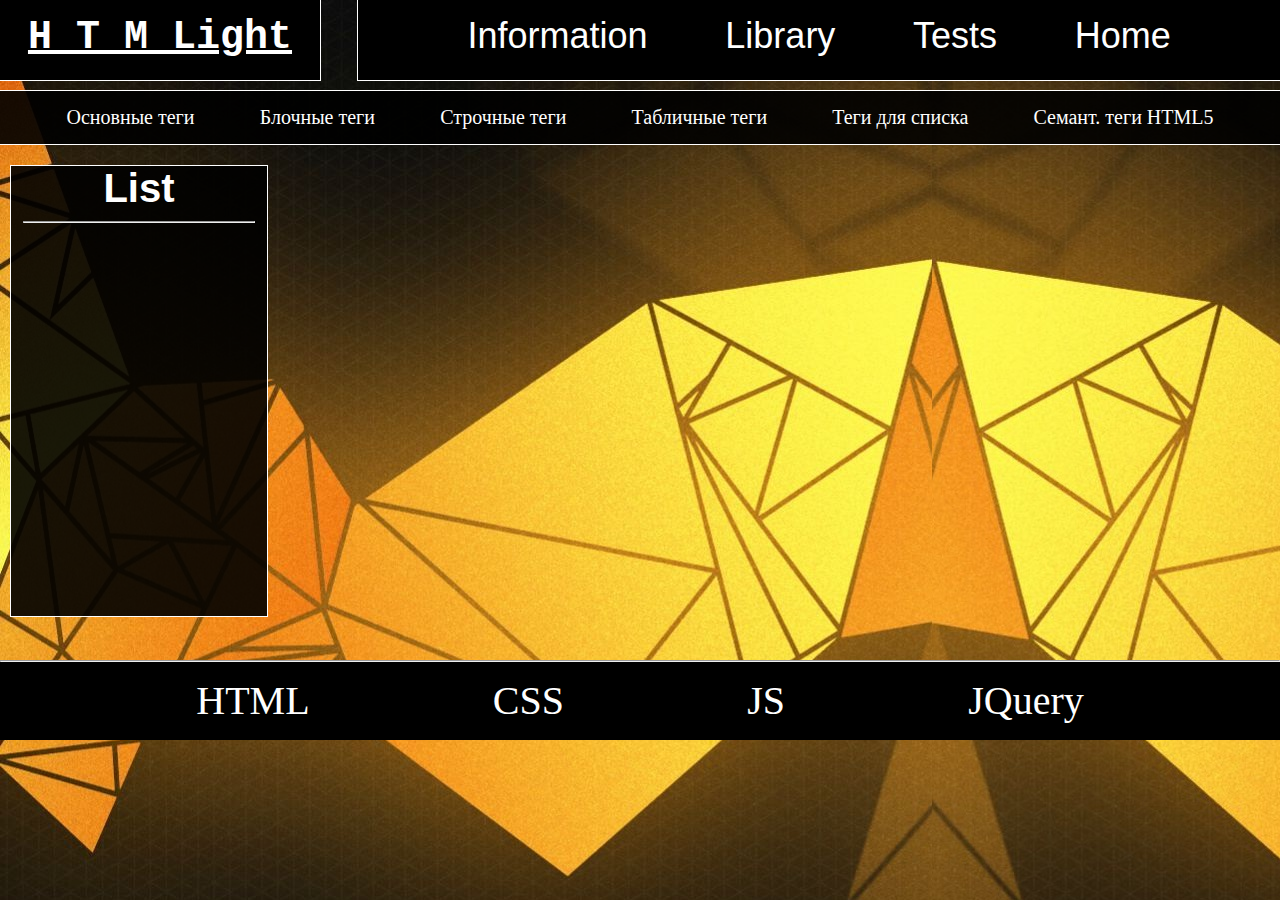
==== html/library.html @ e5018837 "Add files via upload" ====
<!DOCTYPE html> 
<html lang="ru">

<head>
     <meta charset="UTF-8">
     <title>Библиотека тегов</title>
     <meta name="viewport" content="width=device-width, initial-scale=1.0">
	 <link rel="stylesheet" type="text/css" href="../css/index.css">
	 <script src="https://ajax.googleapis.com/ajax/libs/jquery/3.4.1/jquery.min.js"></script>
	 <script type="text/javascript" src="../js/scripts.js"></script>
</head>

<body>
     <header>
	     <div class="logotype"><h1>H T M Light</h1></div>
	     <div class="comp_header">
		     <div class="header_links">
		         <ul class="headlinks">
		             <li><a class="head_link">Information</a></li>
			         <li><a class="head_link" href="library.html">Library</a></li>
			         <li><a class="head_link">Tests</a></li>
			         <li><a class="head_link" href="../index.html">Home</a></li>
			     </ul>
		     </div>
		 </div>
		 
		 <div class="mobile_header">
			 <div class="mobile_head_link"><a><img src="../images/Logo_4.png"></a></div>
			 <div class="mobile_head_link"><a><img src="../images/Logo_3.png"></a></div>
			 <div class="mobile_head_link"><a><img src="../images/Logo_2.png"></a></div>
		     <div class="mobile_head_link home"><a><img src="../images/Logo_1.png"></a></div>
		 </div>	 
     </header>
 
     <div class="main">
         <div class="library">
             <ul>
			     <li class="linker" onclick="call_links()"><p>Основные теги</p></li>
				 <li class="linker" onclick="call_links()"><p>Блочные теги</p></li>
				 <li class="linker" onclick="call_links()"><p>Строчные теги</p></li>
				 <li class="linker" onclick="call_links()"><p>Табличные теги</p></li>
				 <li class="linker" onclick="call_links()"><p>Теги для списка</p></li>
				 <li class="linker" onclick="call_links()"><p>Семант. теги HTML5</p></li>
             </ul>
         </div>		

         <div class="library_type">
		     <h3>List</h3>
			 <hr class="aut_line">
			 
			 <div class="type">
                 <p>html</p>
		         <p>head</p>
			     <p>body</p>
			 </div>
			 
			 <div class="type">
                 <p>h1...р6</p>
		         <p>div</p>
			     <p>hr</p>
				 <p>p</p>
				 <p>pre</p>
			     <p>hr</p>
				 <p>form</p>
			 </div>
			
			 <div class="type">
                 <p>a</p>
		         <p>br</p>
			     <p>img</p>
				 <p>sub</p>
				 <p>sup</p>
			     <p>b</p>
				 <p>i</p>
			 </div>
			
			 <div class="type">
                 <p>table</p>
		         <p>tr</p>
			     <p>td</p>
				 <p>th</p>
			 </div>
			
			 <div class="type">
                 <p>ol</p>
		         <p>ul</p>
			     <p>li</p>
				 <p>dd</p>
				 <p>dt</p>
				 <p>dl</p>
			 </div>
			
			 <div class="type">
                 <p>header</p>
		         <p>main</p>
			     <p>footer</p>
				 <p>nav</p>
				 <p>aricle</p>
				 <p>aside</p>
				 <p>section</p>
			 </div>
         </div>		
     </div>
 
     <footer>
	     <hr class="footer_line">
		 <p>HTML</p>
		 <p>CSS</p>
		 <p>JS</p>
		 <p>JQuery</p>
     </footer>
</body>

</html>
---- css/index.css ----
*{
	margin: 0;
	padding: 0;
}

html{
	background-image: url('../images/main.jpg');
}

li{
	margin-top: 15px;
	list-style-type: none;
}

h1{
	color: white;
	font-size: 40px;
	text-align: center;
	font-family: "Courier New", Courier, monospace;
	text-decoration: underline;
	transition: all 0.5s ease-out;
}

h1:hover{
	text-decoration: none;
	letter-spacing: 2px;
}

h3{
	color: white;
	font-size: 40px;
	text-align: center;
	font-family: "Trebuchet MS", Helvetica, sans-serif;
	padding-bottom: 10px;
}

a{
	text-decoration: none;
}
/*-----------------------------------------HEADER--------------------------------------------*/
header{
	width: 100%;
	min-height: 80px;
}

.logotype{
	display: inline-block;
	border-bottom: 1px solid white;
	border-right: 1px solid white;
	float: left;
	padding-top: 15px;
	background-color: rgba(0,0,0,1);
	min-height: 65px;
	width: 25%
}

.header_links{
	display: inline-block;
	border-bottom: 1px solid white;
	border-left: 1px solid white;
	float: right;
	background-color: rgba(0,0,0,1);
	padding-top: 15px;
	text-align: center;
	min-height: 65px;
	width: 72%
}

.head_link{
	color: white;
	font-size: 36px; 
	cursor: pointer;
	text-decoration: none;
	font-family: "Trebuchet MS", Helvetica, sans-serif;
	transition: all 0.2s ease-out;
}

ul.headlinks li{
	display: inline;
	margin-left: 6%;
	margin-right: 6%;
}

.head_link:hover{
	color: #ccad00;
	letter-spacing: 0.5px;
}

.mobile_header{
	display: none;
}
/*-----------------------------------------MAIN--------------------------------------------*/
.main{
	width: 100%;
	min-height: 550px;
	padding-top: 10px;
	text-align: center;
}

.articles{
	display: inline-block;
	border: 1px solid white;
	vertical-align: top;
	background-color: rgba(0,0,0,0.9);
	margin-top: 30px;
	padding-top: 20px;
	padding-bottom: 20px;
	cursor: pointer;
	width: 30%;
	min-height: 440px;
	transition: all 0.2s ease-out;
}

.articles:hover{
	background-color: rgba(1,14,7,0.95);
	transform: scale(1.05);
}

.main p{
    color: white;
	text-align: justify;
	font-size: 22px;
	margin-right: 20px;
	margin-left: 20px;
}

.update{
	display: inline-block;
	border: 1px solid white;
	vertical-align: top;
	background-color: rgba(0,0,0,0.9);
	margin-top: 30px;
	padding-top: 20px;
	padding-bottom: 20px;
	margin-left: 3%;
	margin-right: 3%;
	cursor: pointer;
	width: 30%;
	min-height: 440px;
	transition: all 0.2s ease-out;
}

.update:hover{
	background-color: rgba(25,20,1,0.95);
	transform: scale(1.05);
}

.tests{
	display: inline-block;
	border: 1px solid white;
	vertical-align: top;
	background-color: rgba(0,0,0,0.9);
	margin-top: 30px;
	padding-top: 20px;
	padding-bottom: 20px;
	width: 30%;
	min-height: 440px;
	cursor: pointer;
	transition: all 0.2s ease-out;
}

.tests:hover{
	background-color: rgba(25,7,1,0.95);
	transform: scale(1.05);
}

.aut_line{
	margin: 0 auto;
	margin-bottom: 40px;
	color: white;
	width: 90%;
}

.link_article{
	color: white;
	margin-top: 10px;
	font-size: 20px;
	cursor: pointer;
	transition: all 0.2s ease-out;
}
/*-------------------------------------LIBRARY-----------------------------------------------*/
.library{
	display: inline-block;
	border: 1px solid white;
	border-left: none;
	vertical-align: top;
	background-color: rgba(0,0,0,0.9);
	margin-right: 3%;
	float: left;
	width: 100%;
	min-height: 40px;
	transition: all 0.2s ease-out;
}

.library ul li{
	display: inline-block;
	margin-top: none;
	margin-bottom: 15px;
	margin-left: 2%;
	margin-right: 2%;
	cursor: pointer;
	transition: all 0.2s ease-out;
}

.library ul li:hover{
	letter-spacing: 1px;
}

.library ul li p{
	margin-left: 5px;
	margin-right: 5px;
	font-size: 20px;
	transition: all 0.2s ease-out;
}

.library ul li p:hover{
	color: #ccad00;
}

.library_type{
	display: inline-block;
	background-color: rgba(0,0,0,0.9);
	width: 20%;
	float: left;
	margin-top: 20px;
	margin-left: 10px;
	border: 1px solid white;
	min-height: 450px;
	transition: all 0.2s ease-out;
}

.library_type:hover{
	transform: scale(1.05);
}

.library_type p{
    text-align: center;
	margin-top: 10px;
	font-size: 26px;
}

.type{
	display: none;
}
/*-----------------------------------------TEST--------------------------------------------*/
section{
	display: inline-block;
	border: 1px solid white;
	vertical-align: top;
	background-color: rgba(0,0,0,0.9);
	margin-top: 30px;
	margin-left: 1%;
	margin-right: 1%;
	padding-top: 20px;
	padding-bottom: 20px;
	width: 30%;
	min-height: 440px;
	transition: all 0.2s ease-out;
}

section:hover{
	transform: scale(1.05);
	background-color: rgba(1,14,7,0.95);
}

.main section h2{
	color: white;
	font-size: 32px;
	padding-bottom: 10px;
}

.main section hr{
	width: 90%;
	margin: 0 auto;
	margin-bottom: 10px;
}

.main section p.qest{
	color: white;
	font-size: 20px;
}

.main section ul{
	text-align: left;
}

.main section ul li{
	color: white;
}

.buttons_s{
	margin: 0 auto;
	margin-top: 20px;
	padding-top: 10px;
	border: 1px solid white;
	width: 20%;
	height: 40px;
	cursor: pointer;
	background-color: rgba(0,0,0,1);
	transition: all 0.2s ease-out;
}

.buttons_s:hover{
	transform: scale(1.05);
}

.buttons_s p{
	text-align: center;
	color: white;
	transition: all 0.2s ease-out;
}

.buttons_s p:hover{
	color: #ccad00;
}

.main section p.true_ans{
	display: none;
	color: white;
	margin-top: 10px;
	font-size: 14px;
}

button{
	border: none; 
	color: white;
	font-size: 20px;
	background-color: rgba(0,0,0,1);
	outline: none; 
	cursor: pointer;
	transition: all 0.2s ease-out;
}

button:hover{
	color: #ccad00;
}

input{
	margin-left: 20px;
	margin-right: 10px;
	cursor: pointer;
}
/*-----------------------------------------FOOTER--------------------------------------------*/
footer{
	width: 100%;
	min-height: 80px;
	text-align: center;
	margin-top: 20px;
	background-color: rgba(0,0,0,1);
}

footer p{
	display: inline-block;
	min-height: 30px;
	margin-top: 15px;
	margin-left: 7%;
	margin-right: 7%;
	color: white;
	font-size: 40px;
	transition: all 0.2s ease-out;
}

footer p:hover{
	margin-left: 2%;
	margin-right: 2%;
}
/*---------------------------------------------------------------ADAPTATION----------------------------------------------------------------------------------------------------------*/
/*1100-1319*/
@media screen and (min-width: 1121px) and (max-width: 1320px){
	ul.headlinks li{
	     margin-left: 4%;
	     margin-right: 4%;
	}
}

@media screen and (min-width: 982px) and (max-width: 1120px){
	ul.headlinks li{
	     margin-left: 3%;
	     margin-right: 3%;
	}
	
	h1{
		 font-size: 35px;
	}
	
	.main p{
	     font-size: 20px;
	}
	
	section{
	width: 45%;
	margin-left: 2%;
	margin-right: 2%;
}
}

@media screen and (min-width: 768px) and (max-width: 981px){
	ul.headlinks li{
	     margin-left: 2%;
	     margin-right: 2%;
	}
	
	.head_link{
		 font-size: 30px;
	}
	
	h1{
		 font-size: 26px;
	}
	
	.main p{
	     font-size: 17px;
	}
	
	.logotype{
		 padding-top: 20px;
		 min-height: 55px;
	}
	
	.header_links{
		 min-height: 60px;
	}
	
	footer p{
		 margin-left: 6%;
	     margin-right: 6%;
	}
	
	.library ul li p{
	    font-size: 16px;
    }
	
    section{
	   width: 45%;
	   margin-left: 2%;
	   margin-right: 2%;
}
}

@media screen and (min-width: 560px) and (max-width: 767px){
	
	header{
		background-color: black;
	}
	
	h1{
		font-size: 30px;
	}
	
	img{
		height: 61px;
		width: 61px;
	}
	
	.main{
		text-align: center;
		min-height: 500px;
		padding-bottom: 30px;
	}
	
	.mobile_header{
	     display: block;
		 float: right;
		 width: 60%;
		 min-height: 80px;
		 background-color: black;
    }
	
	.comp_header{
		 display: none;
	}
	
	.logotype{
		 display: inline-block;
		 height: 100%;
		 float: left;
		 width: 40%;
		 border: none;
	}
	
	.mobile_head_link{
		 display: inline-block;
		 margin-top: 10px;
		 height: 61px;
		 width: 61px;
		 cursor: pointer;
		 transition: all 0.2s ease-out;
	}
	
	.mobile_head_link:hover{
		 background-color: #ccad00;
		 transform: scale(1.2);
	}
	
	.mobile_head_link.home{
		margin-right: 20px;
		float: right;
	}
			
	.articles{
		 display: block;
		 margin: 0 auto;
		 width: 80%;
	}
	
	.update{
		 display: block;
		 margin: 0 auto;
		 margin-top: 20px;
		 width: 80%;
	}
	
	.tests{
		 display: block;
		 margin: 0 auto;
		 margin-top: 20px;
		 width: 80%;
	}
	
	footer p{
		 margin-left: 4.5%;
	     margin-right: 4.5%;
	}
	
	.library ul li p{
	    font-size: 16px;
    }
	
    section{
	   width: 80%;
	   display: block;
	   margin: 0 auto;
	   margin-top: 10px;
	   margin-bottom: 25px;
    }
	
	.buttons_s{
		width: 35%;
	}
}

@media screen and (max-width: 559px){
	header{
		background-color: black;
	}
	
	h1{
		font-size: 30px;
	}
	
	img{
		height: 61px;
		width: 61px;
	}
	
	.main{
		text-align: center;
		min-height: 500px;
		padding-bottom: 30px;
	}
	
	.mobile_header{
	     display: block;
		 text-align: center;
		 width: 100%;
		 min-height: 80px;
		 background-color: black;
    }
	
	.comp_header{
		 display: none;
	}
	
	.logotype{
		 display: block;
		 text-align: center;
		 height: 30px;
		 width: 100%;
		 border: none;
	}
	
	.mobile_head_link{
		 display: inline-block;
		 margin-left: 3%;
		 margin-right: 3%;
		 height: 61px;
		 width: 61px;
		 cursor: pointer;
		 transition: all 0.2s ease-out;
	}
	
	.mobile_head_link:hover{
		 background-color: #ccad00;
		 transform: scale(1.05);
	}
			
	.articles{
		 display: block;
		 margin: 0 auto;
		 margin-top: 10px;
		 width: 80%;
	}
	
	.articles p{
		font-size: 18px;
	}
	
	.update{
		 display: block;
		 margin: 0 auto;
		 margin-top: 20px;
		 width: 80%;
	}
	
	.update p{
		font-size: 18px;
	}
	
	.tests{
		 display: block;
		 margin: 0 auto;
		 margin-top: 20px;
		 width: 80%;
	}
	
	.tests p{
		font-size: 18px;
	}
	
	footer p{
		 font-size: 20px;
		 margin-left: 4%;
	     margin-right: 4%;
	}
	
	.library ul li p{
	    font-size: 14px;
    }
	
	section{
	   width: 80%;
	   display: block;
	   margin: 0 auto;
	   margin-top: 10px;
	   margin-bottom: 25px;
    }
	
	.buttons_s{
		width: 50%;
	}
}
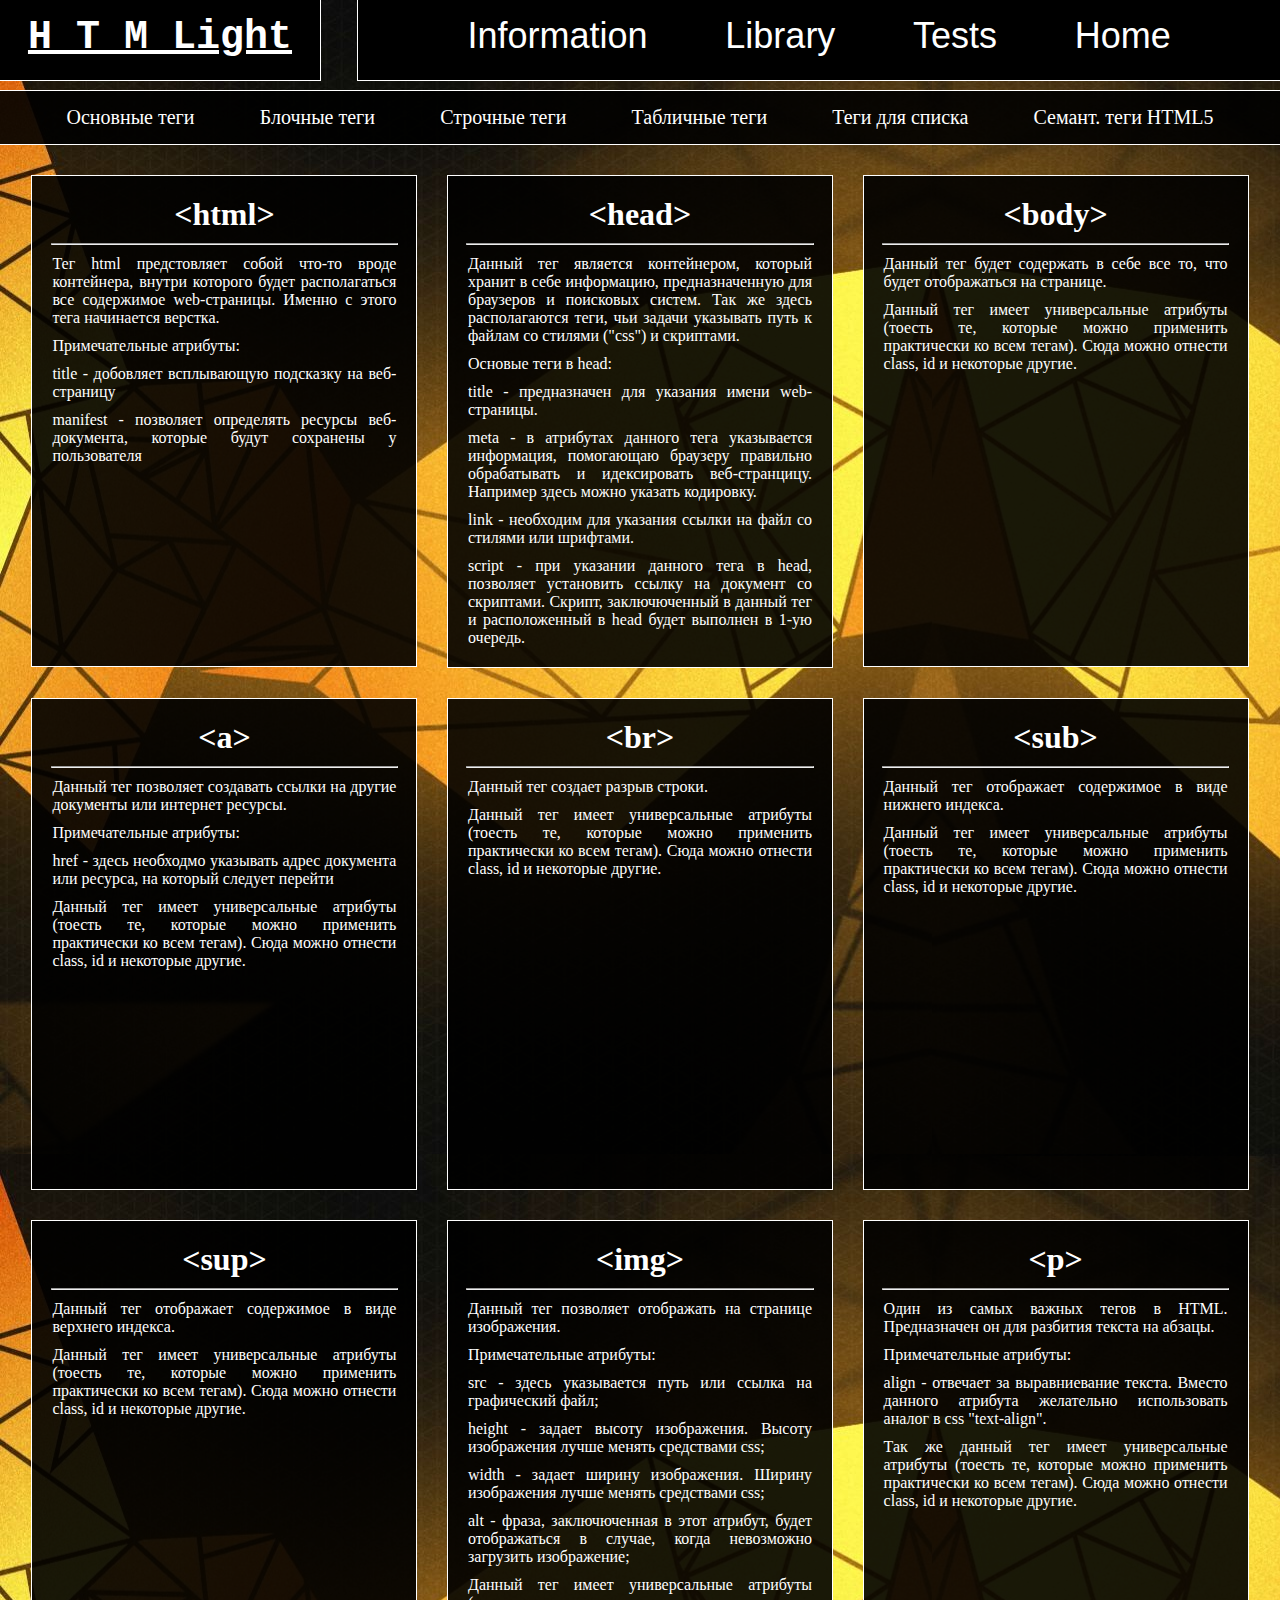
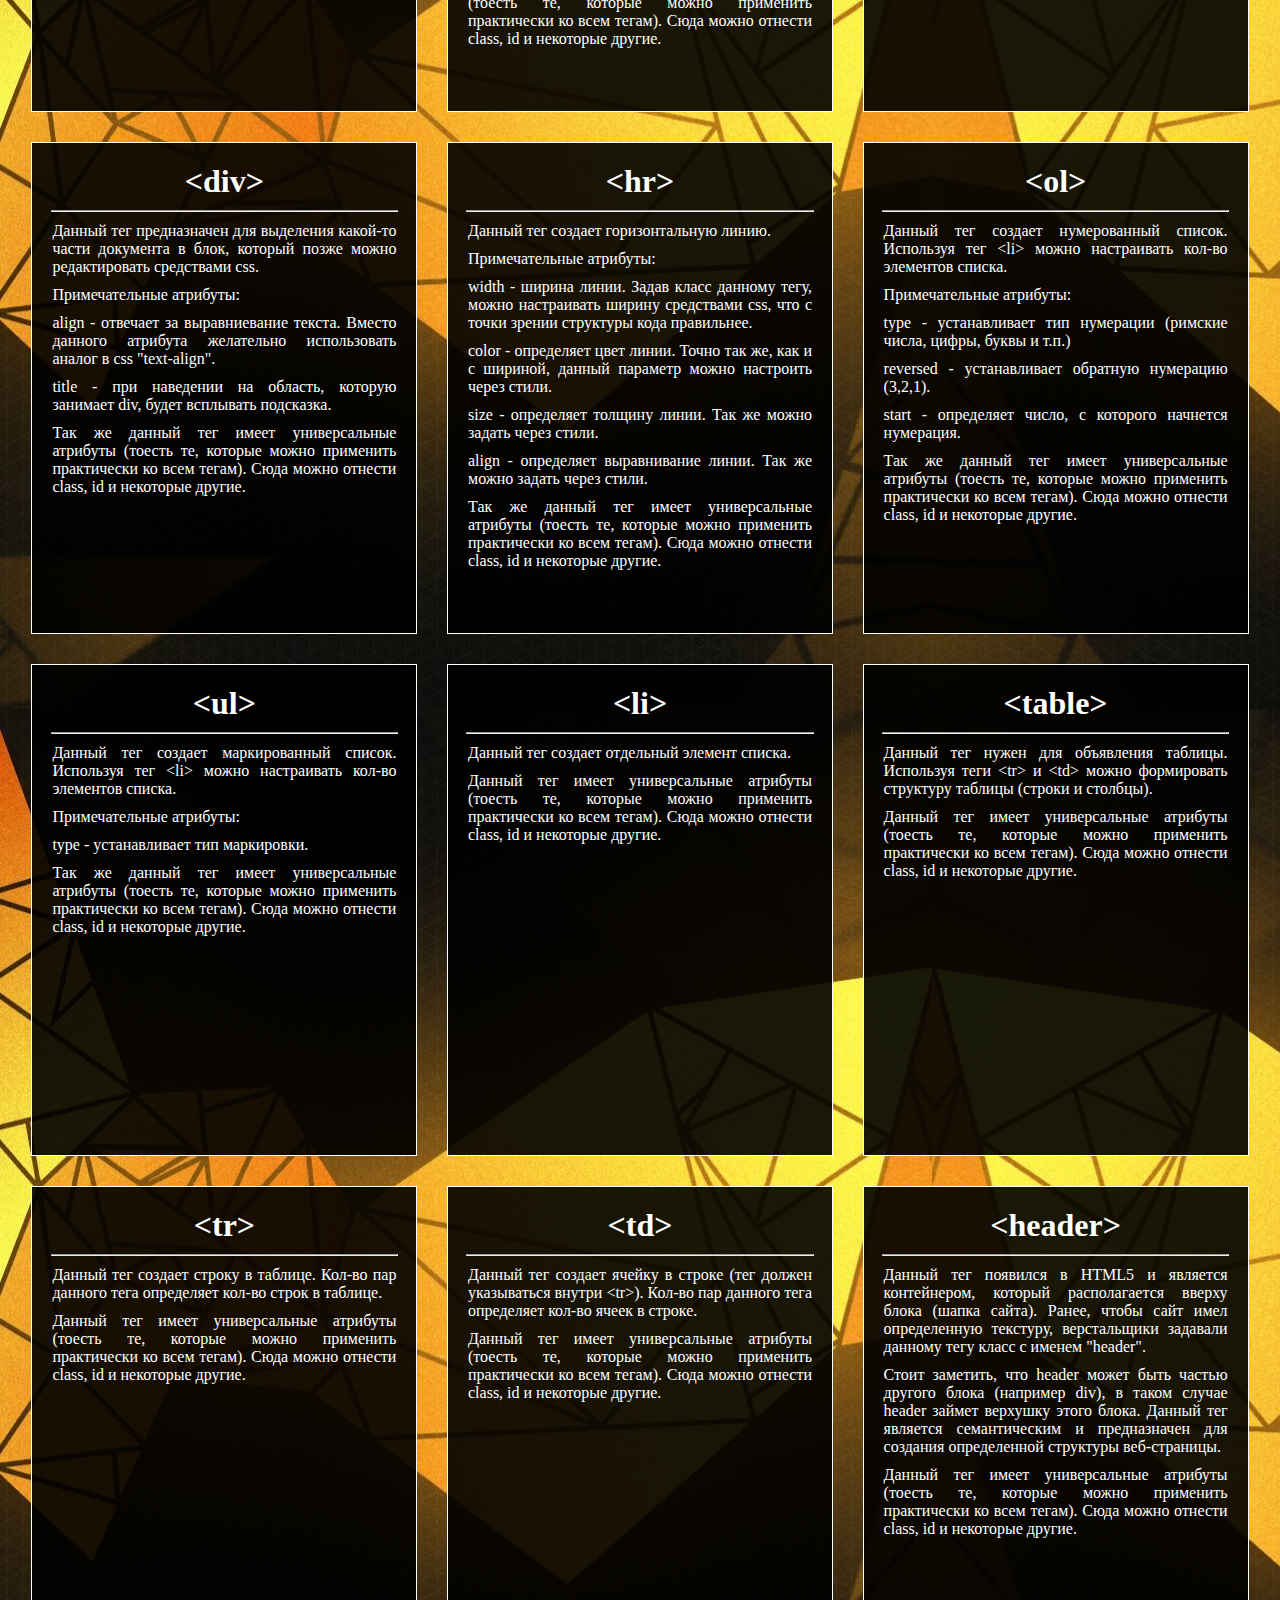
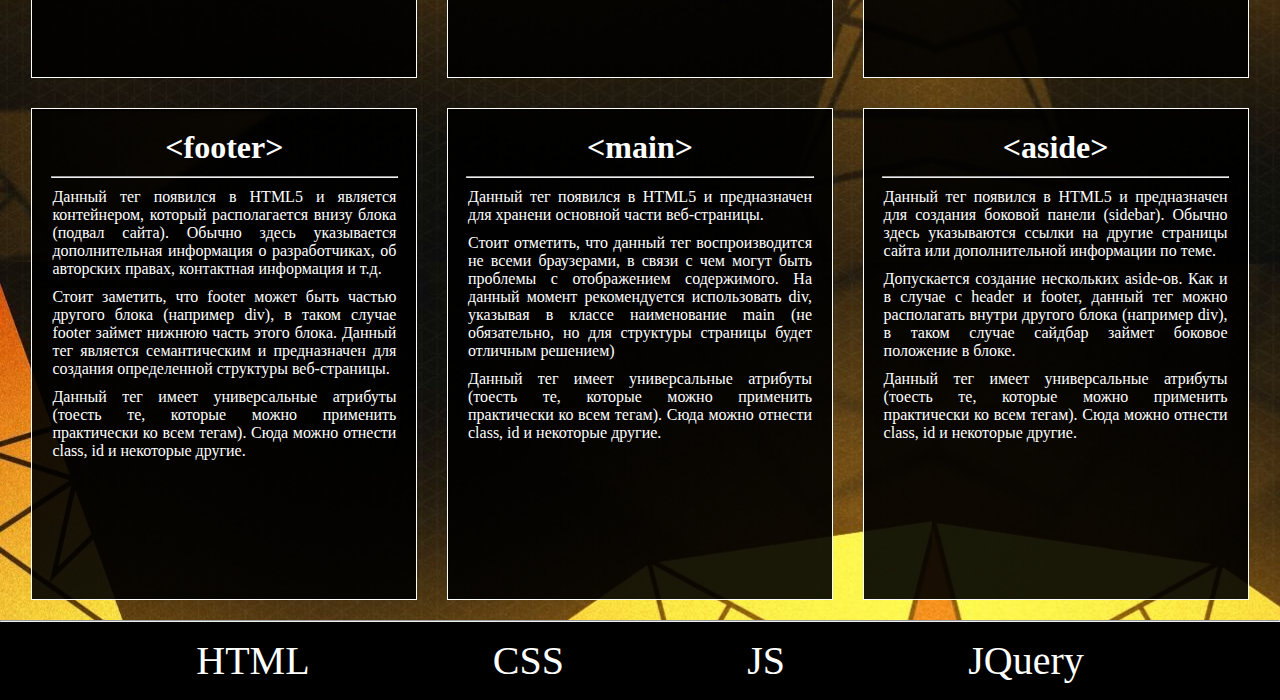
==== commit 770eac86: "Add files via upload" ====
--- a/html/library.html
+++ b/html/library.html
@@ -7,18 +7,18 @@
      <meta name="viewport" content="width=device-width, initial-scale=1.0">
 	 <link rel="stylesheet" type="text/css" href="../css/index.css">
 	 <script src="https://ajax.googleapis.com/ajax/libs/jquery/3.4.1/jquery.min.js"></script>
-	 <script type="text/javascript" src="../js/scripts.js"></script>
+	 <script type="text/javascript" src="../js/scripts_1.js"></script>
 </head>
 
 <body>
      <header>
-	     <div class="logotype"><h1>H T M Light</h1></div>
+	     <div class="logotype" title="Разработчик Голинский.Н.Е."><h1>H T M Light</h1></div>
 	     <div class="comp_header">
 		     <div class="header_links">
 		         <ul class="headlinks">
 		             <li><a class="head_link">Information</a></li>
 			         <li><a class="head_link" href="library.html">Library</a></li>
-			         <li><a class="head_link">Tests</a></li>
+			         <li><a class="head_link" href="../index.html">Tests</a></li>
 			         <li><a class="head_link" href="../index.html">Home</a></li>
 			     </ul>
 		     </div>
@@ -26,83 +26,239 @@
 		 
 		 <div class="mobile_header">
 			 <div class="mobile_head_link"><a><img src="../images/Logo_4.png"></a></div>
-			 <div class="mobile_head_link"><a><img src="../images/Logo_3.png"></a></div>
-			 <div class="mobile_head_link"><a><img src="../images/Logo_2.png"></a></div>
-		     <div class="mobile_head_link home"><a><img src="../images/Logo_1.png"></a></div>
+			 <div class="mobile_head_link"><a href="library.html"><img src="../images/Logo_3.png"></a></div>
+			 <div class="mobile_head_link"><a href="../index.html"><img src="../images/Logo_2.png"></a></div>
+		     <div class="mobile_head_link home"><a  href="../index.html"><img src="../images/Logo_1.png"></a></div>
 		 </div>	 
      </header>
  
      <div class="main">
-         <div class="library">
+         <div class="library" title="Используйте это окно, чтобы сортировать теги">
              <ul>
-			     <li class="linker" onclick="call_links()"><p>Основные теги</p></li>
-				 <li class="linker" onclick="call_links()"><p>Блочные теги</p></li>
-				 <li class="linker" onclick="call_links()"><p>Строчные теги</p></li>
-				 <li class="linker" onclick="call_links()"><p>Табличные теги</p></li>
-				 <li class="linker" onclick="call_links()"><p>Теги для списка</p></li>
-				 <li class="linker" onclick="call_links()"><p>Семант. теги HTML5</p></li>
+			     <li id="libr_1" class="linker"><p>Основные теги</p></li>
+				 <li id="libr_2" class="linker"><p>Блочные теги</p></li>
+				 <li id="libr_3" class="linker"><p>Строчные теги</p></li>
+				 <li id="libr_4" class="linker"><p>Табличные теги</p></li>
+				 <li id="libr_5" class="linker"><p>Теги для списка</p></li>
+				 <li id="libr_6" class="linker"><p>Семант. теги HTML5</p></li>
              </ul>
-         </div>		
-
-         <div class="library_type">
-		     <h3>List</h3>
-			 <hr class="aut_line">
-			 
-			 <div class="type">
-                 <p>html</p>
-		         <p>head</p>
-			     <p>body</p>
-			 </div>
-			 
-			 <div class="type">
-                 <p>h1...р6</p>
-		         <p>div</p>
-			     <p>hr</p>
-				 <p>p</p>
-				 <p>pre</p>
-			     <p>hr</p>
-				 <p>form</p>
-			 </div>
-			
-			 <div class="type">
-                 <p>a</p>
-		         <p>br</p>
-			     <p>img</p>
-				 <p>sub</p>
-				 <p>sup</p>
-			     <p>b</p>
-				 <p>i</p>
-			 </div>
-			
-			 <div class="type">
-                 <p>table</p>
-		         <p>tr</p>
-			     <p>td</p>
-				 <p>th</p>
-			 </div>
-			
-			 <div class="type">
-                 <p>ol</p>
-		         <p>ul</p>
-			     <p>li</p>
-				 <p>dd</p>
-				 <p>dt</p>
-				 <p>dl</p>
-			 </div>
-			
-			 <div class="type">
-                 <p>header</p>
-		         <p>main</p>
-			     <p>footer</p>
-				 <p>nav</p>
-				 <p>aricle</p>
-				 <p>aside</p>
-				 <p>section</p>
-			 </div>
-         </div>		
+         </div>				 
+		 
+         <section class="library_tags">
+			     <h2>&lt;html&gt;</h2>
+				 <hr>
+				 <p class="library_word">Тег html предстовляет собой что-то вроде контейнера, внутри которого будет располагаться все содержимое web-страницы.
+				 Именно с этого тега начинается верстка.</p>	
+                 <p class="library_word">Примечательные атрибуты:</p>		
+                 <p class="library_word">title - добовляет всплывающую подсказку на веб-страницу</p>
+                 <p class="library_word">manifest - позволяет определять ресурсы веб-документа, которые будут сохранены у пользователя</p>				 
+		 </section>	
+		 
+		 <section class="library_tags">
+			     <h2>&lt;head&gt;</h2>
+				 <hr>
+				 <p class="library_word">Данный тег является контейнером, который хранит в себе информацию, предназначенную для браузеров и поисковых
+				 систем. Так же здесь располагаются теги, чьи задачи указывать путь к файлам со стилями ("css") и скриптами.</p>	
+                 <p class="library_word">Основые теги в head:</p>		
+                 <p class="library_word">title - предназначен для указания имени web-страницы.</p>	
+                 <p class="library_word">meta - в атрибутах данного тега указывается информация, помогающаю браузеру правильно
+				 обрабатывать и идексировать веб-странцицу. Например здесь можно указать кодировку.</p>	
+                 <p class="library_word">link - необходим для указания ссылки на файл со стилями или шрифтами.</p>	
+                 <p class="library_word">script - при указании данного тега в head, позволяет установить ссылку на документ со скриптами. 
+				 Скрипт, заключюченный в данный тег и расположенный в head будет выполнен в 1-ую очередь.</p>					 
+		 </section>	
+		 
+		 <section class="library_tags">
+			     <h2>&lt;body&gt;</h2>
+				 <hr>
+				 <p class="library_word">Данный тег будет содержать в себе все то, что будет отображаться на странице.</p>	
+                 <p class="library_word">Данный тег имеет универсальные атрибуты (тоесть те, которые можно применить практически ко всем тегам). Сюда можно
+				 отнести class, id и некоторые другие.</p>				 
+		 </section>	
+		 
+		 <section class="library_tags">
+			     <h2>&lt;a&gt;</h2>
+				 <hr>
+				 <p class="library_word">Данный тег позволяет создавать ссылки на другие документы или интернет ресурсы.</p>	
+				 <p class="library_word">Примечательные атрибуты:</p>
+				 <p class="library_word">href - здесь необходмо указывать адрес документа или ресурса, на который следует перейти</p>
+                 <p class="library_word">Данный тег имеет универсальные атрибуты (тоесть те, которые можно применить практически ко всем тегам). Сюда можно
+				 отнести class, id и некоторые другие.</p>				 
+		 </section>	
+		 
+		 <section class="library_tags">
+			     <h2>&lt;br&gt;</h2>
+				 <hr>
+				 <p class="library_word">Данный тег создает разрыв строки.</p>	
+                 <p class="library_word">Данный тег имеет универсальные атрибуты (тоесть те, которые можно применить практически ко всем тегам). Сюда можно
+				 отнести class, id и некоторые другие.</p>				 
+		 </section>	
+		 
+		 <section class="library_tags">
+			     <h2>&lt;sub&gt;</h2>
+				 <hr>
+				 <p class="library_word">Данный тег отображает содержимое в виде нижнего индекса.</p>	
+                 <p class="library_word">Данный тег имеет универсальные атрибуты (тоесть те, которые можно применить практически ко всем тегам). Сюда можно
+				 отнести class, id и некоторые другие.</p>				 
+		 </section>	
+		 
+		 <section class="library_tags">
+			     <h2>&lt;sup&gt;</h2>
+				 <hr>
+				 <p class="library_word">Данный тег отображает содержимое в виде верхнего индекса.</p>	
+                 <p class="library_word">Данный тег имеет универсальные атрибуты (тоесть те, которые можно применить практически ко всем тегам). Сюда можно
+				 отнести class, id и некоторые другие.</p>				 
+		 </section>	
+		 
+		 <section class="library_tags">
+			     <h2>&lt;img&gt;</h2>
+				 <hr>
+				 <p class="library_word">Данный тег позволяет отображать на странице изображения.</p>
+                 <p class="library_word">Примечательные атрибуты:</p>	
+                 <p class="library_word">src - здесь указывается путь или ссылка на графический файл;</p>		
+                 <p class="library_word">height - задает высоту изображения. Высоту изображения лучше менять средствами css;</p>
+                 <p class="library_word">width - задает ширину изображения. Ширину изображения лучше менять средствами css;</p>		
+                 <p class="library_word">alt - фраза, заключюченная в этот атрибут, будет отображаться в случае, когда невозможно загрузить изображение;</p>					 
+                 <p class="library_word">Данный тег имеет универсальные атрибуты (тоесть те, которые можно применить практически ко всем тегам). Сюда можно
+				 отнести class, id и некоторые другие.</p>				 
+		 </section>	
+		 
+		 <section class="library_tags">
+			     <h2>&lt;p&gt;</h2>
+				 <hr>
+				 <p class="library_word">Один из самых важных тегов в HTML. Предназначен он для разбития текста на абзацы.</p>
+				 <p class="library_word">Примечательные атрибуты:</p>		
+                 <p class="library_word">align - отвечает за выравниевание текста. Вместо данного атрибута желательно использовать аналог в css "text-align".</p>
+				 <p class="library_word">Так же данный тег имеет универсальные атрибуты (тоесть те, которые можно применить практически ко всем тегам). Сюда можно
+				 отнести class, id и некоторые другие.</p>
+		 </section>	
+		 
+		 <section class="library_tags">
+			     <h2>&lt;div&gt;</h2>
+				 <hr>
+				 <p class="library_word">Данный тег предназначен для выделения какой-то части документа в блок, который позже можно редактировать
+				 средствами css. <p>
+				 <p class="library_word">Примечательные атрибуты:</p>		
+                 <p class="library_word">align - отвечает за выравниевание текста. Вместо данного атрибута желательно использовать аналог в css "text-align".</p>
+				 <p class="library_word">title - при наведении на область, которую занимает div, будет всплывать подсказка.</p>
+				 <p class="library_word">Так же данный тег имеет универсальные атрибуты (тоесть те, которые можно применить практически ко всем тегам). Сюда можно
+				 отнести class, id и некоторые другие.</p>
+		 </section>	
+		 
+		  <section class="library_tags">
+			     <h2>&lt;hr&gt;</h2>
+				 <hr>
+				 <p class="library_word">Данный тег создает горизонтальную линию. <p>
+				 <p class="library_word">Примечательные атрибуты:</p>		
+                 <p class="library_word">width - ширина линии. Задав класс данному тегу, можно настраивать ширину средствами css, что с точки зрении структуры кода правильнее.</p>
+				 <p class="library_word">color - определяет цвет линии. Точно так же, как и с шириной, данный параметр можно настроить через стили.</p>
+				 <p class="library_word">size - определяет толщину линии. Так же можно задать через стили.</p>
+				 <p class="library_word">align - определяет выравнивание линии. Так же можно задать через стили.</p>
+				 <p class="library_word">Так же данный тег имеет универсальные атрибуты (тоесть те, которые можно применить практически ко всем тегам). Сюда можно
+				 отнести class, id и некоторые другие.</p>
+		 </section>	
+		 
+		 <section class="library_tags">
+			     <h2>&lt;ol&gt;</h2>
+				 <hr>
+				 <p class="library_word">Данный тег создает нумерованный список. Используя тег &lt;li&gt; можно настраивать кол-во элементов списка.<p>
+				 <p class="library_word">Примечательные атрибуты:</p>		
+                 <p class="library_word">type - устанавливает тип нумерации (римские числа, цифры, буквы и т.п.)</p>
+				 <p class="library_word">reversed - устанавливает обратную нумерацию (3,2,1).</p>
+				 <p class="library_word">start - определяет число, с которого начнется нумерация.</p>
+				 <p class="library_word">Так же данный тег имеет универсальные атрибуты (тоесть те, которые можно применить практически ко всем тегам). Сюда можно
+				 отнести class, id и некоторые другие.</p>
+		 </section>	
+		 
+		 <section class="library_tags">
+			     <h2>&lt;ul&gt;</h2>
+				 <hr>
+				 <p class="library_word">Данный тег создает маркированный список. Используя тег &lt;li&gt; можно настраивать кол-во элементов списка.<p>
+				 <p class="library_word">Примечательные атрибуты:</p>		
+                 <p class="library_word">type - устанавливает тип маркировки.</p>
+				 <p class="library_word">Так же данный тег имеет универсальные атрибуты (тоесть те, которые можно применить практически ко всем тегам). Сюда можно
+				 отнести class, id и некоторые другие.</p>
+		 </section>	
+		 
+		 <section class="library_tags">
+			     <h2>&lt;li&gt;</h2>
+				 <hr>
+				 <p class="library_word">Данный тег создает отдельный элемент списка.<p>
+				 <p class="library_word">Данный тег имеет универсальные атрибуты (тоесть те, которые можно применить практически ко всем тегам). Сюда можно
+				 отнести class, id и некоторые другие.</p>
+		 </section>	
+		 
+		 <section class="library_tags">
+			     <h2>&lt;table&gt;</h2>
+				 <hr>
+				 <p class="library_word">Данный тег нужен для объявления таблицы. Используя теги &lt;tr&gt; и &lt;td&gt; можно формировать структуру
+				 таблицы (строки и столбцы).</p>	
+                 <p class="library_word">Данный тег имеет универсальные атрибуты (тоесть те, которые можно применить практически ко всем тегам). Сюда можно
+				 отнести class, id и некоторые другие.</p>				 
+		 </section>	
+		 
+		 <section class="library_tags">
+			     <h2>&lt;tr&gt;</h2>
+				 <hr>
+				 <p class="library_word">Данный тег создает строку в таблице. Кол-во пар данного тега определяет кол-во строк в таблице.</p>	
+                 <p class="library_word">Данный тег имеет универсальные атрибуты (тоесть те, которые можно применить практически ко всем тегам). Сюда можно
+				 отнести class, id и некоторые другие.</p>				 
+		 </section>	
+		 
+		 <section class="library_tags">
+			     <h2>&lt;td&gt;</h2>
+				 <hr>
+				 <p class="library_word">Данный тег создает ячейку в строке (тег должен указываться внутри &lt;tr&gt;). Кол-во пар данного тега определяет кол-во ячеек в строке.</p>	
+                 <p class="library_word">Данный тег имеет универсальные атрибуты (тоесть те, которые можно применить практически ко всем тегам). Сюда можно
+				 отнести class, id и некоторые другие.</p>				 
+		 </section>	
+		 
+		 <section class="library_tags">
+			     <h2>&lt;header&gt;</h2>
+				 <hr>
+				 <p class="library_word">Данный тег появился в HTML5 и является контейнером, который располагается вверху блока (шапка сайта). Ранее, чтобы сайт имел 
+				 определенную текстуру, верстальщики задавали данному тегу класс с именем "header".</p>	
+                 <p class="library_word">Стоит заметить, что header может быть частью другого блока (например div), в таком случае header займет
+				 верхушку этого блока. Данный тег является семантическим и предназначен для создания определенной структуры веб-страницы.</p>	
+                 <p class="library_word">Данный тег имеет универсальные атрибуты (тоесть те, которые можно применить практически ко всем тегам). Сюда можно
+				 отнести class, id и некоторые другие.</p>				 
+		 </section>	
+		 
+		 <section class="library_tags">
+			     <h2>&lt;footer&gt;</h2>
+				 <hr>
+				 <p class="library_word">Данный тег появился в HTML5 и является контейнером, который располагается внизу блока (подвал сайта). Обычно
+				 здесь указывается дополнительная информация о разработчиках, об авторских правах, контактная информация и т.д.</p>
+				 <p class="library_word">Стоит заметить, что footer может быть частью другого блока (например div), в таком случае footer займет
+				 нижнюю часть этого блока. Данный тег является семантическим и предназначен для создания определенной структуры веб-страницы.</p>
+				 <p class="library_word">Данный тег имеет универсальные атрибуты (тоесть те, которые можно применить практически ко всем тегам). Сюда можно
+				 отнести class, id и некоторые другие.</p>	
+		 </section>	
+		 
+		 <section class="library_tags">
+			     <h2>&lt;main&gt;</h2>
+				 <hr>
+				 <p class="library_word">Данный тег появился в HTML5 и предназначен для хранени основной части веб-страницы.</p>
+				 <p class="library_word">Стоит отметить, что данный тег воспроизводится не всеми браузерами, в связи с чем могут быть проблемы с отображением 
+				 содержимого. На данный момент рекомендуется использовать div, указывая в классе наименование main (не обязательно, но для структуры страницы
+				 будет отличным решением)</p>
+				 <p class="library_word">Данный тег имеет универсальные атрибуты (тоесть те, которые можно применить практически ко всем тегам). Сюда можно
+				 отнести class, id и некоторые другие.</p>
+		 </section>	
+		 
+		 <section class="library_tags">
+			     <h2>&lt;aside&gt;</h2>
+				 <hr>
+				 <p class="library_word">Данный тег появился в HTML5 и предназначен для создания боковой панели (sidebar). Обычно здесь указываются
+				 ссылки на другие страницы сайта или дополнительной информации по теме.</p>
+				 <p class="library_word">Допускается создание нескольких aside-ов. Как и в случае с header и footer, данный тег можно располагать внутри другого
+				 блока (например div), в таком случае сайдбар займет боковое положение в блоке.</p>
+				 <p class="library_word">Данный тег имеет универсальные атрибуты (тоесть те, которые можно применить практически ко всем тегам). Сюда можно
+				 отнести class, id и некоторые другие.</p>
+		 </section>	
      </div>
  
-     <footer>
+     <footer title="Разработчик Голинский Назар Евгеньевич Ктбо2-4">
 	     <hr class="footer_line">
 		 <p>HTML</p>
 		 <p>CSS</p>
--- a/css/index.css
+++ b/css/index.css
@@ -4,7 +4,12 @@
 }
 
 html{
+	background-color: black;
+}
+
+body{
 	background-image: url('../images/main.jpg');
+	overflow-x: hidden;
 }
 
 li{
@@ -183,10 +188,9 @@
 	display: inline-block;
 	border: 1px solid white;
 	border-left: none;
+	border-right: none;
 	vertical-align: top;
 	background-color: rgba(0,0,0,0.9);
-	margin-right: 3%;
-	float: left;
 	width: 100%;
 	min-height: 40px;
 	transition: all 0.2s ease-out;
@@ -217,31 +221,19 @@
 	color: #ccad00;
 }
 
-.library_type{
-	display: inline-block;
-	background-color: rgba(0,0,0,0.9);
-	width: 20%;
-	float: left;
-	margin-top: 20px;
-	margin-left: 10px;
-	border: 1px solid white;
+.library_tags{
 	min-height: 450px;
-	transition: all 0.2s ease-out;
-}
-
-.library_type:hover{
-	transform: scale(1.05);
-}
-
-.library_type p{
-    text-align: center;
+}
+
+.main_tags{
+	display: none;
+}
+
+section p.library_word{
+	font-size: 16px;
 	margin-top: 10px;
-	font-size: 26px;
-}
-
-.type{
-	display: none;
-}
+}
+
 /*-----------------------------------------TEST--------------------------------------------*/
 section{
 	display: inline-block;
@@ -334,9 +326,12 @@
 button:hover{
 	color: #ccad00;
 }
+section ul li{
+	margin-left: 20px;
+	margin-right: 20px;
+}
 
 input{
-	margin-left: 20px;
 	margin-right: 10px;
 	cursor: pointer;
 }
@@ -395,6 +390,7 @@
 }
 
 @media screen and (min-width: 768px) and (max-width: 981px){
+	
 	ul.headlinks li{
 	     margin-left: 2%;
 	     margin-right: 2%;
@@ -438,6 +434,10 @@
 }
 
 @media screen and (min-width: 560px) and (max-width: 767px){
+	
+	/*main{
+		padding-top: 50px;
+	}*/
 	
 	header{
 		background-color: black;
@@ -540,6 +540,11 @@
 }
 
 @media screen and (max-width: 559px){
+	
+	main{
+		padding-top: 40px;
+	}
+	
 	header{
 		background-color: black;
 	}
